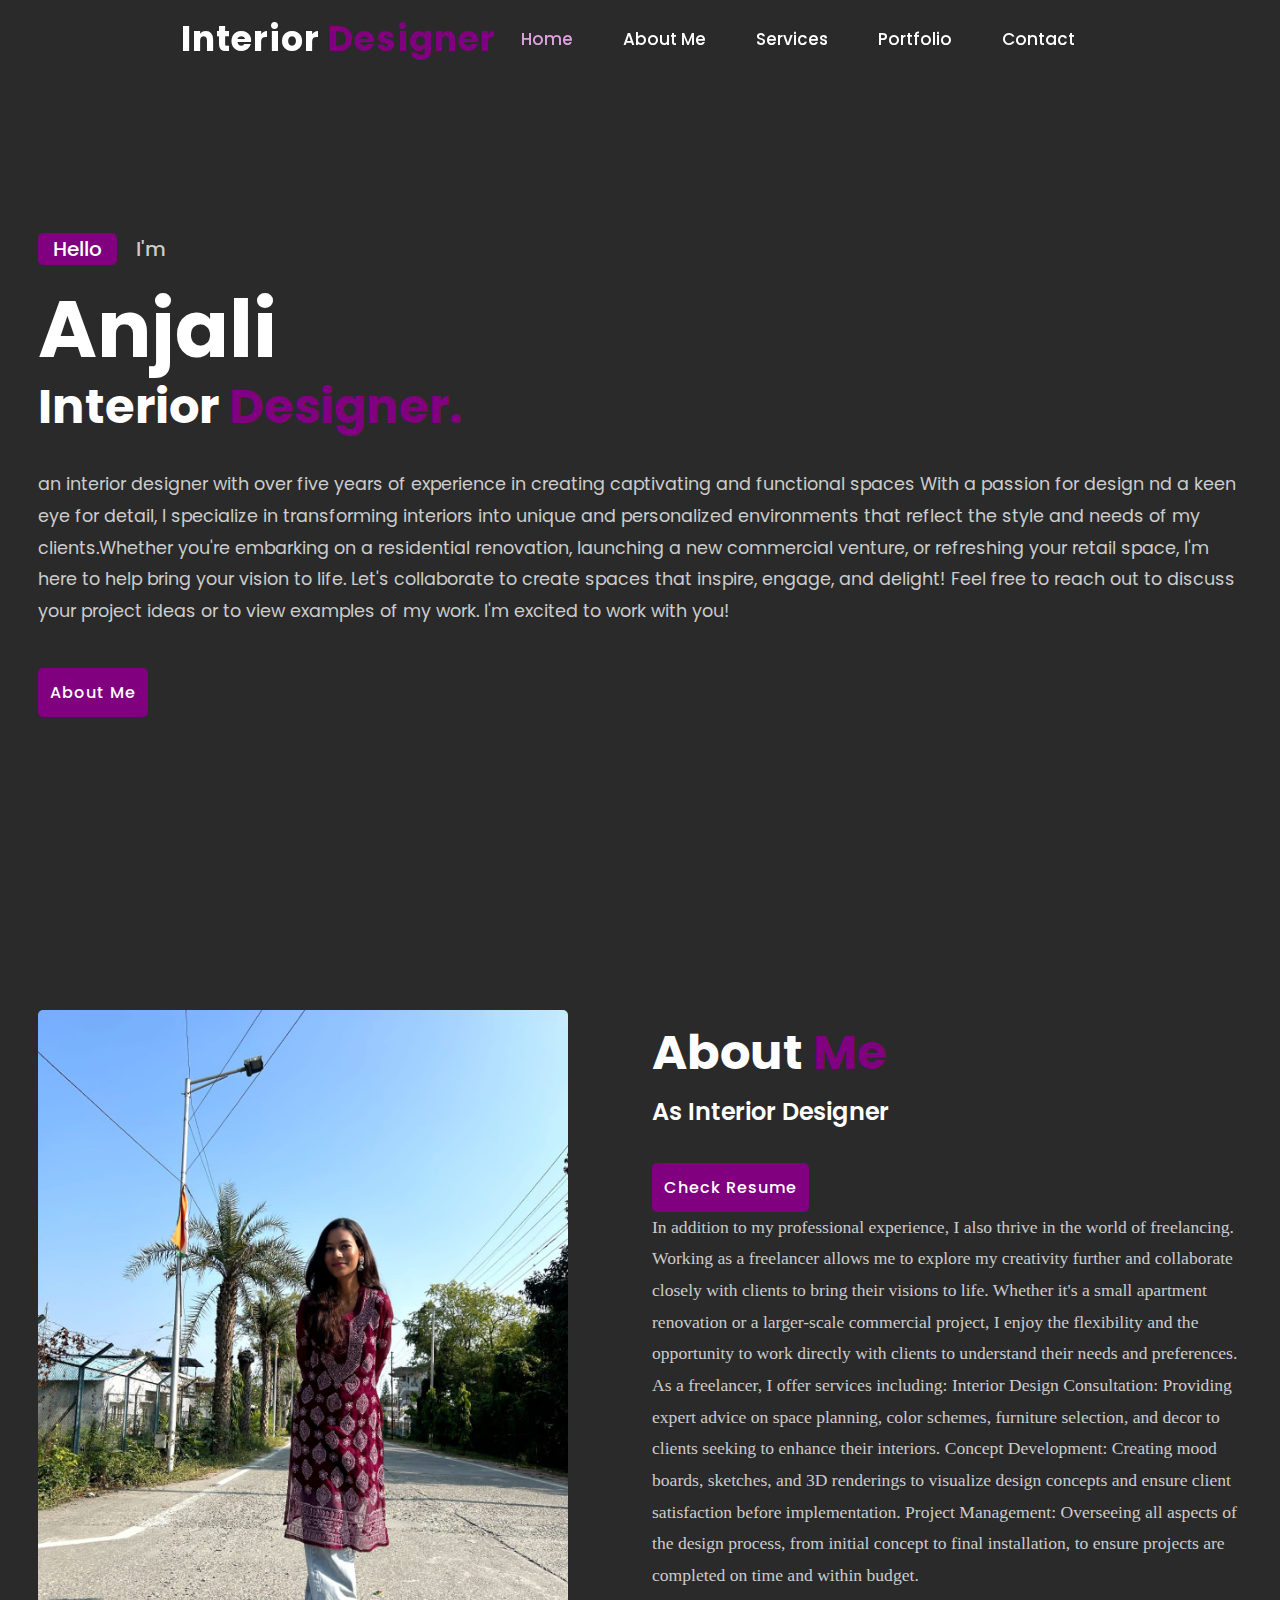
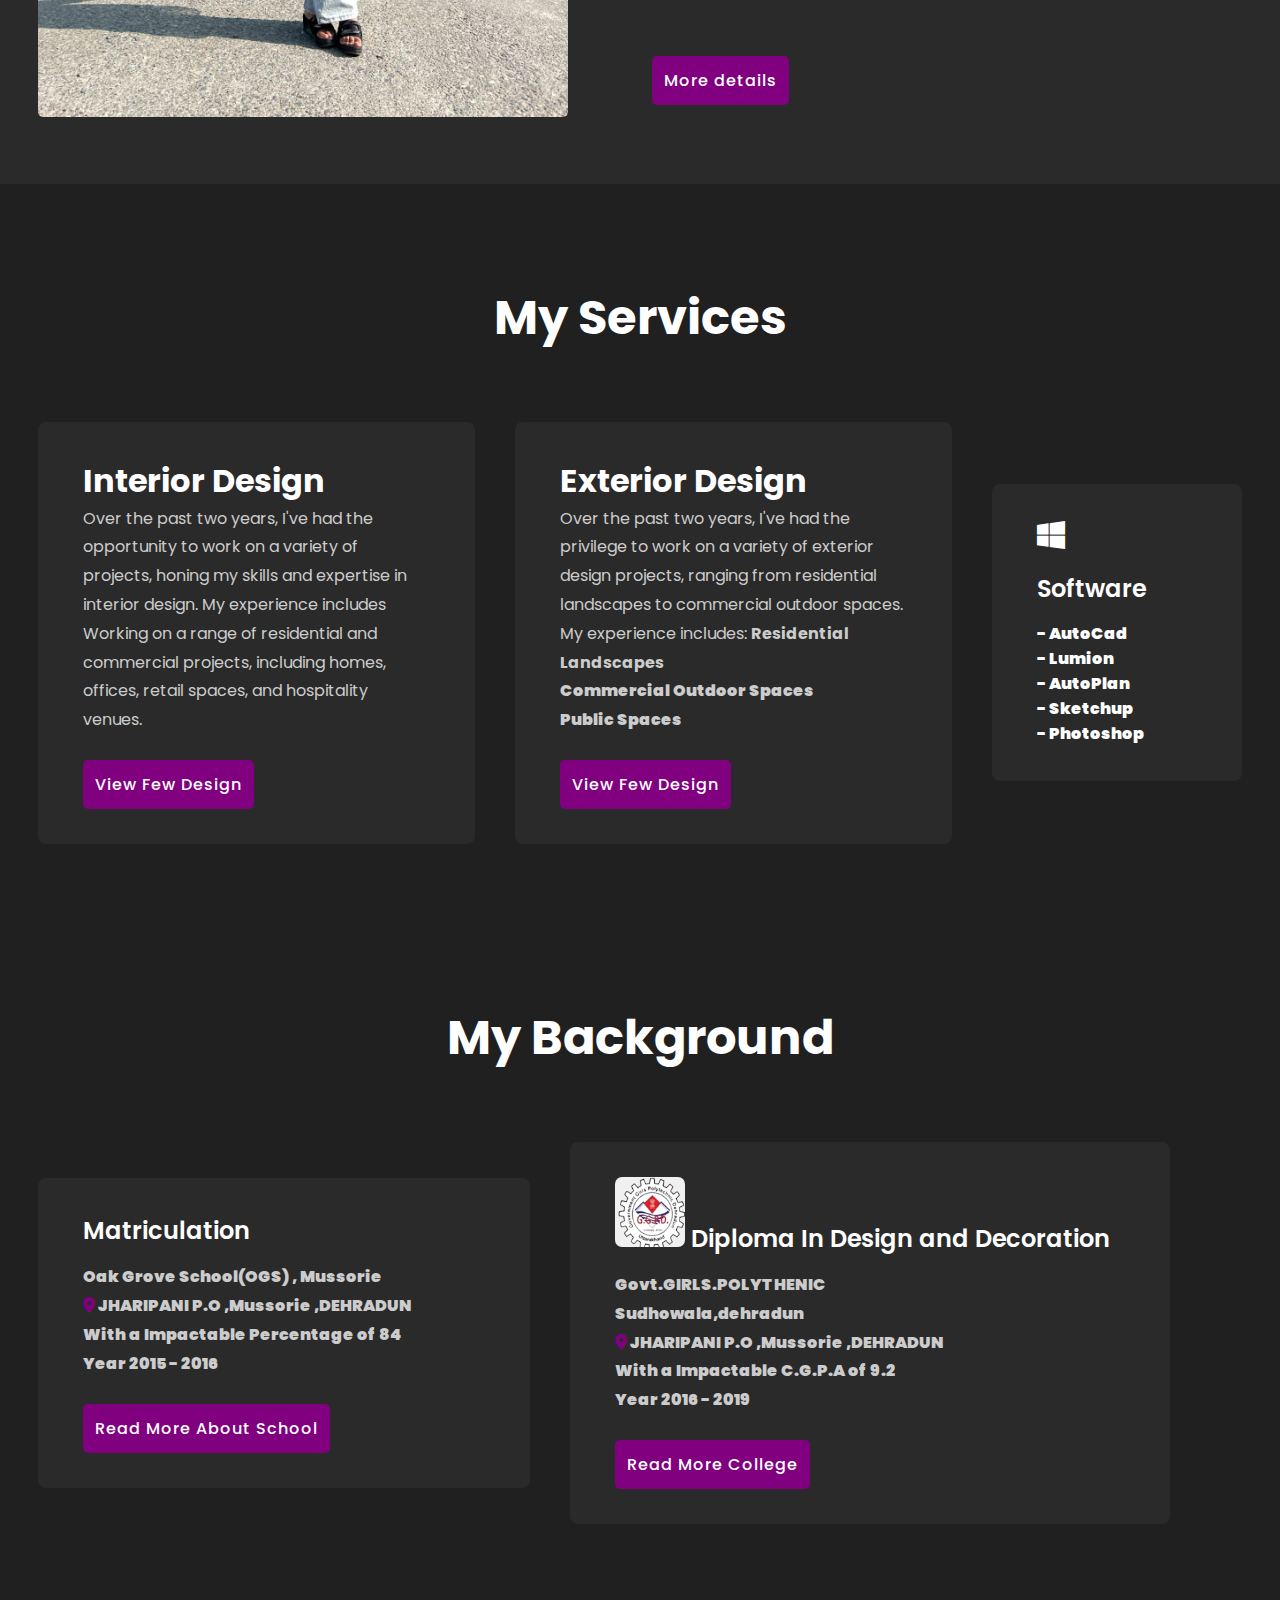
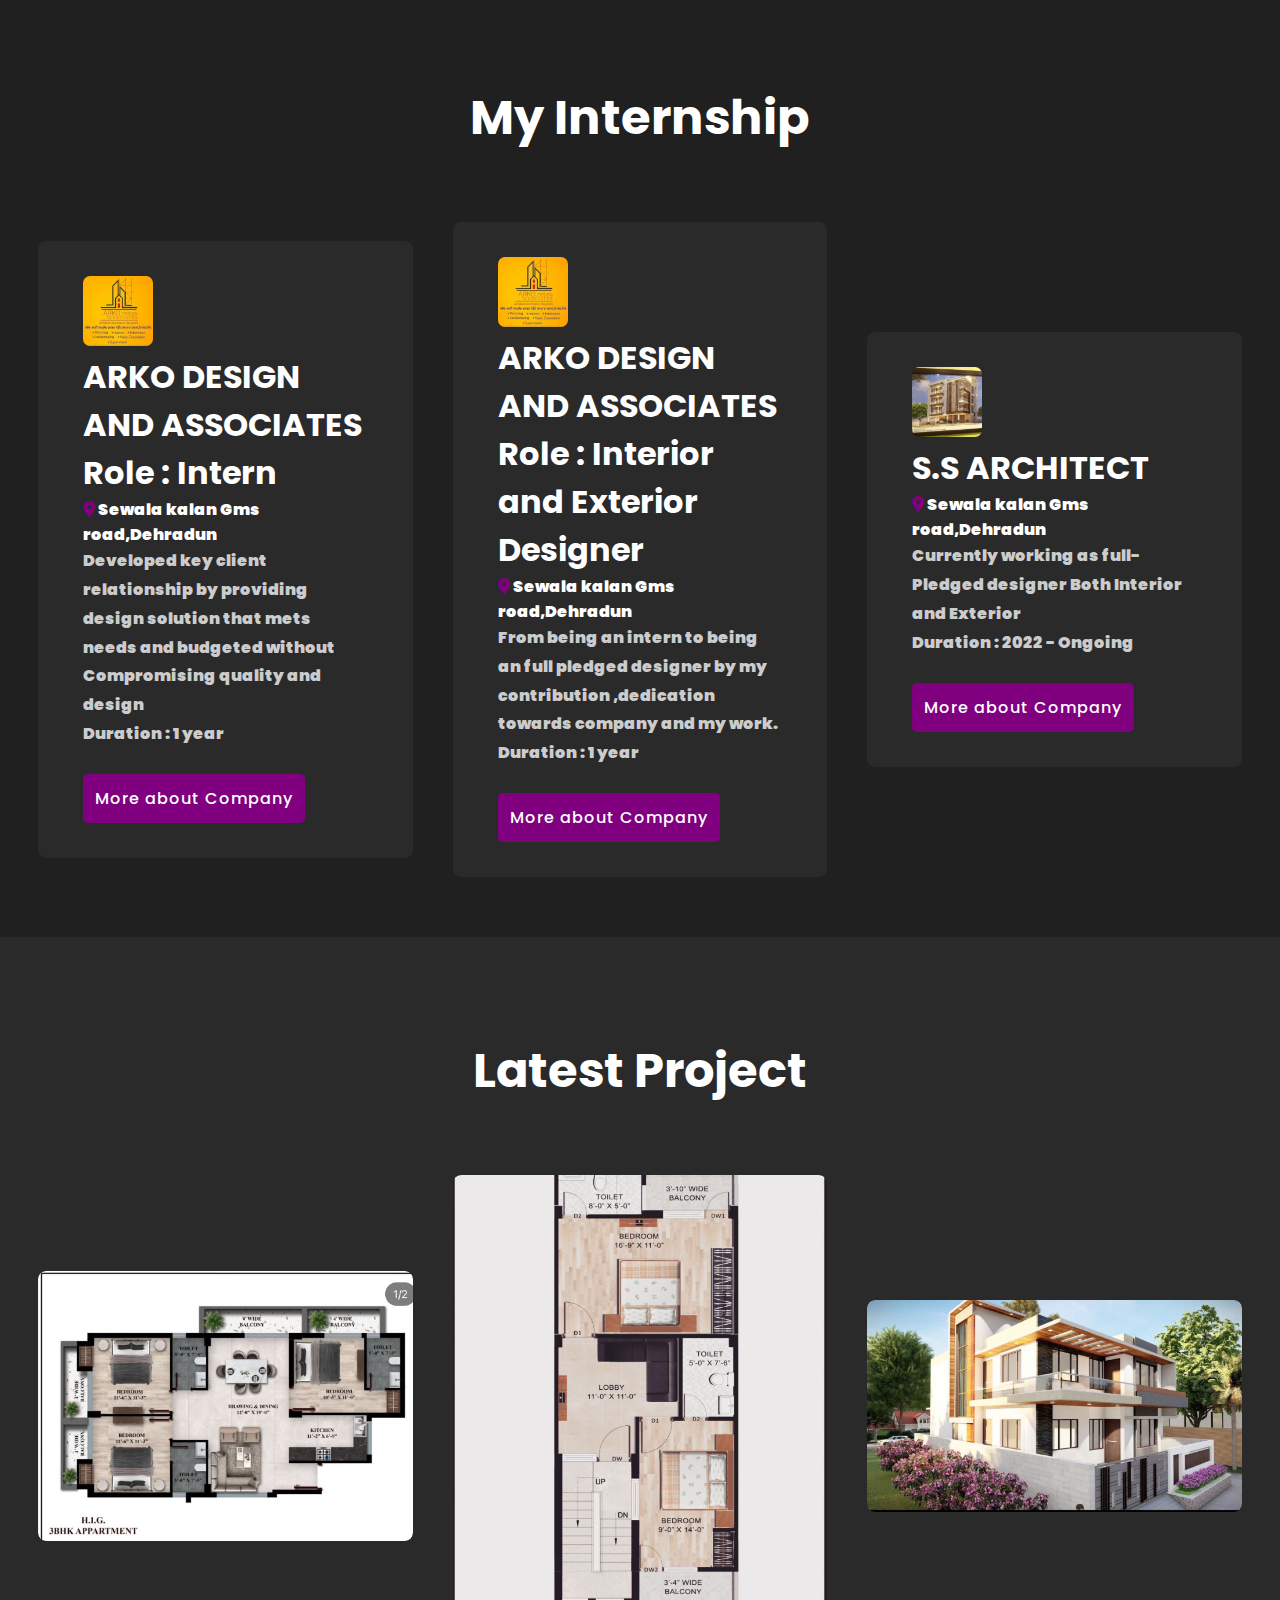
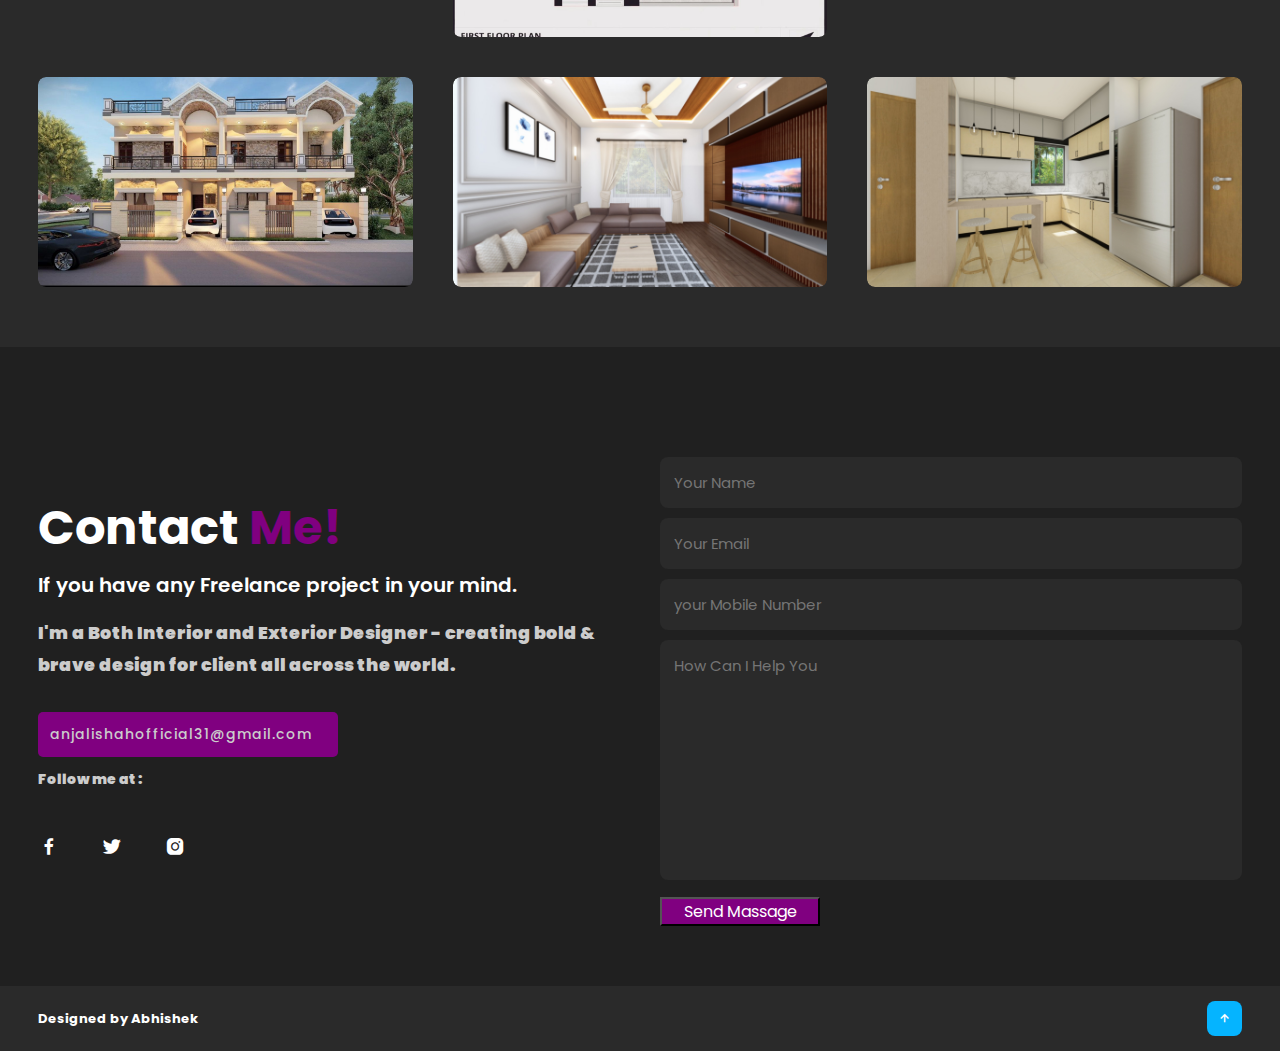
==== index.html @ 1ecd62a6 "first commit" ====
<!DOCTYPE html>
<html>

<head>
	<meta charset="utf-8">
	<meta name="viewport" content="width=device-width, initial-scale=1">
	<title>Anjali Shah</title>
	<!---custom css link---->
	<link rel="stylesheet" type="text/css" href="css/style.css">
    <link rel="stylesheet" href="https://cdnjs.cloudflare.com/ajax/libs/font-awesome/5.15.4/css/all.min.css">
	<link rel="stylesheet"href="https://unpkg.com/boxicons@latest/css/boxicons.min.css">
    <link rel="stylesheet" href="https://cdnjs.cloudflare.com/ajax/libs/font-awesome/6.0.0-beta3/css/all.min.css">
    <style>
        .hover-text {
             
            transition: color 0.5s ease;
        }
    
        .hover-text:hover {
            color: purple; /* Color on hover */
        }
    </style>
</head>
<body>
	<!------Header Section------>
	<header>
		<a href="#" class="logo">Interior <span>Designer</span></a>
		<ul class="navlist">
			<li><a href="#home" class="active">Home</a></li>
			<li><a href="#about">About Me</a></li>
			<li><a href="#services">Services</a></li>
			<li><a href="#portfolio">Portfolio</a></li>
			<li><a href="#contact">Contact</a></li>
		</ul>
		<div class="bx bx-menu" id="menu-icon"></div>
	</header>

	<!---------Home Section--------------->
	<section class="home" id="home">
		<div class="home-text">
			<div class="slide">
				<span class="one" style="background-color: purple;">Hello</span>
				<span class="two">I'm</span>
			</div>
			<h1 class="hover-text">Anjali</h1>
			<h3>Interior <span>Designer.</span></h3>
			<p> an interior designer with over five years of 
                experience in creating captivating and functional spaces With a passion for design 
                nd a keen eye for detail, I specialize in transforming interiors 
                into unique and personalized environments that reflect the style 
                and needs of my clients.Whether you're embarking on a residential renovation, launching a new commercial venture, or refreshing your retail space,
                 I'm here to help bring your vision to life. Let's collaborate to create spaces that inspire, engage, and delight!
                Feel free to reach out to discuss your project ideas or to view examples of my work. I'm excited to work with you!
                
                
                
                
                
                
            
            </p>
			<div class="button">
				<a href="#" class="btn" style="background-color: purple;">About Me</a>
			</div>
		</div>
	</section>

	<!---------about Section --------------->
	<section class="about" id="about">
		<div class="about-img">
			<img src="anjali.jpeg">
		</div>

		<div class="about-text">
			<h2>About <span>Me</span></h2>
			<h4 class="hover-text">As Interior Designer</h4>
            <a href="https://drive.google.com/file/d/1BrlrO5N-vGIS6N5wsgknlwcsY3YCBDrK/view?usp=drivesdk" class="btn"> Check Resume</a>
			<p>In addition to my professional experience, I also thrive in the world of freelancing.
                Working as a freelancer allows me to explore my creativity further and collaborate closely with clients to bring their visions to life. 
                Whether it's a small apartment renovation or a larger-scale commercial project,
                 I enjoy the flexibility and the opportunity to work directly with clients to understand their needs and preferences.
                 As a freelancer, I offer services including:

Interior Design Consultation: Providing expert advice on space planning, color schemes, furniture selection, and decor to clients seeking to enhance their interiors.
Concept Development: Creating mood boards, sketches, and 3D renderings to visualize design concepts and ensure client satisfaction before implementation.
Project Management: Overseeing all aspects of the design process, from initial concept to final installation, to ensure projects are completed on time and within budget.
				</p>
				<a href="#education" class="btn"> More details</a>

		</div>
	</section>

	<!-----------Services Section-------------->
	<section class="services" id="services">
	<div class="main-text">
		<h2 class="hover-text">My Services</h2>
	</div>
	<div class="services-content">
		<div class="box">
			<h1 class="hover-text">Interior Design</h1>
		    <p> Over the past two years, I've had the opportunity to work on a variety of projects, 
                honing my skills and expertise in interior design. 
                My experience includes<br>
                Working on a range of residential and commercial projects, including homes, offices, retail spaces, and hospitality venues.
            </p>
			<a href="https://drive.google.com/drive/folders/1-7hHAekQuWZ58CJaWe3CaZY4v2bUL292" class="btn">View Few Design</a>
		</div>

		<div class="box">
			
			<h1 class="hover-text">Exterior Design</h1>
			<p>Over the past two years, I've had the privilege to work on a variety of exterior design projects,
             ranging from residential landscapes to commercial outdoor spaces. My experience includes:
             <b>Residential Landscapes
             <b><br>Commercial Outdoor Spaces<br><b>
            Public Spaces
                

            </p>
            <a href="https://drive.google.com/drive/folders/1-5GLoX202bMnw355a4i6g7qXQZMv7Iy7" class="btn">View Few Design</a>
		</div>

		<div class="box">
			<div class="s-icons">
				<i class="fab fa-windows"></i>
			</div>
			<h3 class="hover-text"> Software</h3>
			<ul>
                <li> -  AutoCad</li>
                <li> -  Lumion</li>
                <li> -  AutoPlan</li>
                <li> -  Sketchup</li>
                <li> -  Photoshop</li>
            </ul>
			
		</div>
	</div>

</section>

<!-----------My eduction-------------->
<section class="services" id="education" id="services">
	<div class="main-text">
		<h2 class="hover-text">My Background</h2>
	</div>
	<div class="services-content">
		<div class="box">
			<div class="s-icons">
				<i class='study'></i>
			</div>
			<h3 class="hover-text">Matriculation</h3>
			<p>Oak Grove School(OGS) , Mussorie<br>
             <a class="location" href="https://www.google.com/maps/place/30.439167+78.086371/@30.439167,78.086371"><i class="fas fa-map-marker-alt"></i></a> JHARIPANI P.O ,Mussorie ,DEHRADUN </br>
               With a Impactable Percentage of 84 </br>
               Year 2015 - 2016
               

            </p>
			<a href="https://www.uniapply.com/school/oak-grove-school-mussoorie-dehradun/" class="btn">Read More About School</a>
		</div>

		<div class="box" style="width: 600px;">
			
			<h3 class="hover-text"><img style="width: 70px; height: 70px; border-radius: 10%;"  src="location.png"></img>  Diploma In Design and Decoration</h3>
			<p>Govt.GIRLS.POLYTHENIC<br>
                Sudhowala,dehradun <br>
                <a class="location" href="https://www.google.com/maps/dir/location+of+Govt.GIRLS.POLYTECHNIC,Dehradun+in+google+map/@28.5244801,74.3789364,7z/data=!3m1!4b1!4m9!4m8!1m1!4e1!1m5!1m1!1s0x3908d55acaa834ff:0xce4bd78726a833cd!2m2!1d78.0537862!2d30.3345782?entry=ttu"><i class="fas fa-map-marker-alt"></i></a> JHARIPANI P.O ,Mussorie ,DEHRADUN </br>
                  With a Impactable C.G.P.A of 9.2</br>
                  Year 2016 - 2019 </br>


                  </p>
			<a href="https://ggpdehradun.org.in/" class="btn">Read More College</a>
		</div>

		

</section>

<!-----------internship-------------->
<section class="services" id="services">
	<div class="main-text">
		<h2 class="hover-text">My Internship</h2>
	</div>
	<div class="services-content">
		<div class="box">
            <img style="width: 70px; height: 70px; border-radius: 10%;"  src="arko.jpeg"></img>
			<h1 class="hover-text">ARKO DESIGN AND ASSOCIATES  <br>Role : Intern</h1>

            
            <a class="location" href="https://www.justdial.com/Dehradun/Arko-Design-Associates-Near-Maya-Farm-Sewla-Kala-Gms-Road/9999PX135-X135-230425132325-X5C2_BZDET"><i class="fas fa-map-marker-alt"></i></a>   Sewala kalan Gms road,Dehradun</br>
		    <p>Developed key client relationship by providing design solution that mets needs and budgeted without
                Compromising quality and design
                <br><b>Duration : 1 year </b>
            </p>
			<a href="https://www.justdial.com/Dehradun/Arko-Design-Associates-Near-Maya-Farm-Sewla-Kala-Gms-Road/9999PX135-X135-230425132325-X5C2_BZDET" class="btn">More about Company</a>
		</div>
   
        <div class="box">
            <img style="width: 70px; height: 70px; border-radius: 10%;"  src="arko.jpeg"></img>
			<h1 class="hover-text">ARKO DESIGN AND ASSOCIATES  <br> Role : Interior and Exterior Designer</h1>

            
            <a class="location" href="https://www.justdial.com/Dehradun/Arko-Design-Associates-Near-Maya-Farm-Sewla-Kala-Gms-Road/9999PX135-X135-230425132325-X5C2_BZDET"><i class="fas fa-map-marker-alt"></i></a>   Sewala kalan Gms road,Dehradun</br>
		    <p>From being an intern to being an full pledged designer by my contribution ,dedication
                towards company and my work.
                <br><b>Duration : 1 year </b>
            </p>
			<a href="https://www.justdial.com/Dehradun/Arko-Design-Associates-Near-Maya-Farm-Sewla-Kala-Gms-Road/9999PX135-X135-230425132325-X5C2_BZDET" class="btn">More about Company</a>
		</div>



        <div class="box">
            <img style="width: 70px; height: 70px; border-radius: 10%;"  src="ss.webp"></img>
			<h1 class="hover-text">S.S ARCHITECT</h1>

            
            <a class="location" href="https://maps.app.goo.gl/rcYkRih7jJGvKJH26"><i class="fas fa-map-marker-alt"></i></a>   Sewala kalan Gms road,Dehradun</br>
		    <p>Currently working as full-Pledged designer Both <b>Interior and Exterior</b>
                <br><b>Duration :  2022 - Ongoing </b>
            </p>
			<a href="https://www.justdial.com/jdmart/Dehradun/S-S-Architects-Hotel-Kamla-Palace-Chowk-Dehradun-City/9999PX135-X135-121218100032-F2L9_BZDET/catalogue" class="btn">More about Company</a>
		</div>
		

		


	</div>

</section>

<!-----------Portfolio Section--------------->
<section class="portfolio" id="portfolio">
	<div class="main-text">
		<h2 class="hover-text">Latest Project</h2>
	</div>
	<div class="portfolio-content">
		<div class="row">
			<img src="e1.jpeg" >
			<div class="layer">
				<h5>Visual Design</h5>
				<p>Check out 10 best Design's updates for the Interior and Exterior.</p>
				<a href="#"> <i class='bx bx-link-external'></i></a>
			</div>
		</div>

		<div class="row">
			<img src="e2.jpeg" >
			<div class="layer">
				<h5>Visual Design</h5>
				<p>Check out 10 best Design's updates for the Interior and Exterior.</p>
				<a href="#"> <i class='bx bx-link-external'></i></a>
			</div>
		</div>

		<div class="row">
			<img src="e3.jpeg" >
			<div class="layer">
				<h5>Visual Design</h5>
				<p>Check out 10 best Design's updates for the Interior and Exterior.</p>
				<a href="#"> <i class='bx bx-link-external'></i></a>
			</div>
		</div>

		<div class="row">
			<img src="e4.jpeg" >
			<div class="layer">
				<h5>Visual Design</h5>
				<p>Check out 10 best Design's updates for the Interior and Exterior.</p>
				<a href="#"> <i class='bx bx-link-external'></i></a>
			</div>
		</div>

		<div class="row">
			<img src="i3.jpeg" >
			<div class="layer">
				<h5>Visual Design</h5>
				<p>Check out 10 best Design's updates for the Interior and Exterior.</p>
				<a href="#"> <i class='bx bx-link-external'></i></a>
			</div>
		</div>

		<div class="row">
			<img src="i4.jpeg" >
			<div class="layer">
				<h5>Visual Design</h5>
				<p>Check out 10 best Design's updates for the Interior and Exterior.</p>
				<a href="#"> <i class='bx bx-link-external'></i></a>
			</div>
		</div>
	</div>

</section>

<!------------------Contact section------------>
<section class="contact" id="contact">
	<div class="contact-text">
		<h2>Contact <span>Me!</span></h2>
		<h4>If you have any Freelance project in your mind.</h4>
		<p>I'm a Both Interior and Exterior Designer - creating bold & brave design for client all across the world.</p>
		<div class="list">
			
			<li><a  class="btn" style="width: 300px;" href="mailto:anjalishahofficial31@gmail.com">anjalishahofficial31@gmail.com</a></li>
			<li><a href="">Follow me at  :  </a></li>
		</div>

		<div class="contact-icons">
			<a href="https://m.facebook.com/people/Anjali-Shah/100040666023702/"><i class='bx bxl-facebook'></i></a>
			<a href="#"><i class='bx bxl-twitter' ></i></a>
            <a href="https://www.instagram.com/the_interior31/"><i class='bx bxl-instagram-alt' ></i></a>
			
		</div>

	</div>
	<div class="contact-form">
		<form action="https://formsubmit.co/anjalishahofficial31@gmail.com" method="POST">
			<input type="text"  name="Name" placeholder="Your Name " required>
			<input type="email"  name="Email" placeholder="Your Email " required>
			<input type="number" name="Number" placeholder="your Mobile Number" required>
			<textarea  name="Massage" id="" cols="35" rows="10" placeholder="How Can I Help You " required></textarea>
			<button class="submit" type="submit">Send Massage</button>
		</form>

	</div>
</section>

<!---------End Section---------->
<section class="end">
	<div class="last-text">
		<a  style="color: white;"  href="https://personal-portfolio-7mgi.onrender.com"><h1 style="font-size: small;" class="hover-text">Designed by Abhishek</h1></a>
	</div>
	<div class="top">
		<a href="#home"><i class='bx bx-up-arrow-alt' ></i></a>
	</div>
</section>

</body>

</html>
---- css/style.css ----
@import url('https://fonts.googleapis.com/css2?family=Montserrat:wght@300;500;600;800;900&family=Poppins:wght@300;400;500;600&display=swap');

* {
    padding: 0;
    margin: 0;
    box-sizing: border-box;
    text-decoration: none;
    list-style: none;
    scroll-behavior: smooth;
    font-family: 'Poppins', sans-serif;
}

:root {
    --bg-color: #2a2a2a;
    --second-bg-color: #202020;
    --text-color: #fff;
    --second-color: #ccc;
    --main-color: #05b4ff;
    --big-font: 5rem;
    --h2-font: 3rem;
    --p-font: 1.1rem;
}

body {
    background: var(--bg-color);
    color: var(--text-color);
}

header {
    position: fixed;
    width: 100%;
    top: 0;
    right: 0;
    z-index: 1000;
    display: flex;
    align-items: center;
    justify-content: center;
    background: transparent;
    padding: 22px 15%;
    border-bottom: 1px solid transparent;
    transition: all .45s ease;
}

.logo {
    color: white;
    font-size: 35px;
    font-weight: 700;
    letter-spacing: 1px;
}

span {
    color: purple;
}

.navlist {
    display: flex;
}


ul {
    list-style-type: circle;
}

.navlist a {
    color:white;
    font-size: 17px;
    font-weight: 500;
    margin: 0 25px;
    transition: all .45s ease;
}

.navlist a:hover {
    color: plum;
}
.location{
    color: purple;
    transition: all .5s ease;
}
.location a:hover {
    
    color: purple;
}
.location a:active {
    
    color: purple;
}

.navlist a.active {
    color: plum;
}

#menu-icon {
    font-size: 35px;
    color: var(--text-color);
    z-index: 1000;
    cursor: pointer;
    margin-left: 25px;
    display: none;
}

section {
    padding: 160px 15% 120px;
}

.home {
    position: relative;
    height: 100vh;
    width: 100%;
    background-image: url(/img/background.jpg);
    background-size: cover;
    background-position: center;
    display: flex;
    align-items: center;
    justify-content: flex-start;
}

.slide {
    margin-bottom: 20px;
}

.one {
    display: inline-block;
    margin-right: 15px;
    padding: 0 15px;
    line-height: 32px;
    font-size: 20px;
    font-weight: 500;
    border-radius: 5px;
    background: var(--main-color);
    color: var(--text-color);
}

.two {
    display: inline-block;
    color: var(--second-color);
    font-size: 20px;
    font-weight: 500;
}

.home-text h1 {
    font-size: var(--big-font);
    font-weight: 700;
    color: var(--text-color);
    line-height: 1.1;
    margin: 0 0 8px;

}

.home-text h3 {
    color: var(--text-color);
    margin: 0 0 35px;
    font-size: 3rem;
    font-weight: 700;
    line-height: 1.1;
}

.home-text p {
    color: var(--second-color);
    font-size: var(--p-font);
    line-height: 1.8;
    margin-bottom: 40px;
}

.button {
    display: inline-block;
    align-items: center;
    justify-content: center;
}


.btn {
    
    display: inline-block;
    padding: 12px;
    background: purple;
    border-radius: 5px;
    color: var(--text-color);
    font-size: 1rem;
    letter-spacing: 1px;
    font-weight: 500;
    transition: all .45s ease;
}

.btn:hover {
    transform: scale(0.9);
}

.about {
    display: grid;
    grid-template-columns: repeat(2, 1fr);
    align-items: center;
    gap: 1.5rem;
}

.about-img img {
    max-width: 530px;
    height: auto;
    width: 100%;
    border-radius: 5px;

}

.about-text h2 {
    font-size: var(--h2-font);
    line-height: 1;
}

.about-text h4 {
    font-size: 24px;
    font-weight: 600;
    color: var(--text-color);
    line-height: 1.7;
    margin: 15px 0 30px;
}

.about-text p {
    color: var(--second-color);
    font-size: var(--p-font);
    font-family: 'Times New Roman', Times, serif;
    line-height: 1.8;
    margin-bottom: 4rem;
}

.services {
    background: var(--second-bg-color);

}

.main-text {
    text-align: center;
}

.main-text p {
    color: var(--second-color);
    font-size: 15px;
    margin-bottom: 15px;
}

.main-text h2 {
    font-size: var(--h2-font);
    line-height: 1;
}

.services-content {
    display: grid;
    grid-template-columns: repeat(auto-fit, minmax(250px, auto));
    align-items: center;
    gap: 2.5rem;
    margin-top: 5rem;
}

.box {
    background: var(--bg-color);
    padding: 35px 45px;
    border-radius: 8px;
    transition: all .45s ease;
}

.s-icons i {
    font-size: 32px;
    margin-bottom: 20px;

}

.box h3 {
    font-size: 24px;
    font-weight: 600;
    color: var(--text-color);
    margin-bottom: 15px;
}

.box p {
    color: var(--second-color);
    font-size: 1rem;
    line-height: 1.8;
    margin-bottom: 25px;
}

.box:hover {
    transform: translateY(-8px);
    cursor: pointer;
}

.portfolio-content {
    display: grid;
    grid-template-columns: repeat(auto-fit, minmax(350px, auto));
    align-items: center;
    gap: 2.5rem;
    margin-top: 5rem;
}

.row {
    position: relative;
    overflow: hidden;
    border-radius: 8px;
    cursor: pointer;
}

.row img {
    width: 100%;
    border-radius: 8px;
    display: block;
    transition: transform 0.5s;
}

.layer {
    width: 100%;
    height: 0;
    background: linear-gradient(rgba(0, 0, 0, 0.1), #00a6ff);
    position: absolute;
    border-radius: 8px;
    left: 0;
    bottom: 0;
    overflow: hidden;
    display: flex;
    flex-direction: column;
    align-items: center;
    padding: 0 40px;
    transition: height 0.5s;
}

.layer h5 {
    font: 20px;
    font-weight: 600;
    margin-bottom: 15px;
}

.layer p {
    color: var(--second-color);
    font-size: 1rem;
    line-height: 1.8;

}

.layer i {
    color: var(--main-color);
    margin-top: 20px;
    font-size: 20px;
    background: var(--text-color);
    width: 60px;
    height: 60px;
    display: flex;
    align-items: center;
    justify-content: center;
    border-radius: 50%;

}

.row:hover img {
    transform: scale(1.1);

}

.row:hover .layer {
    height: 100%;
}

.contact {
    background: var(--second-bg-color);
    display: grid;
    grid-template-columns: repeat(2, 1fr);
    align-items: center;
    gap: 2.5rem;
}

.contact-text h4 {
    color: var(--text-color);
    margin: 18px 0;
    font-size: 20px;
    font-weight: 600;
}

.contact-text h2 {
    font-size: var(--h2-font);
    line-height: 1;
}

.contact-text p {
    color: var(--second-color);
    font-size: var(--p-font);
    line-height: 1.8;
    margin-bottom: 30px;
}

.list {
    margin-bottom: 2.8rem;

}

.list li {
    margin-bottom: 12px;

}

.list li a {
    display: block;
    color: var(--second-color);
    font-size: 14px;
    transition: all .45s ease;
}

.list li a:hover {
    color: var(--text-color);
    transform: translateY(5px);

}

.contact-icons i {
    height: 45px;
    width: 45px;
    color: white;
    font-size: 22px;
    display: inline-block;
    align-items: center;
    justify-content: center;
    border-radius: 8px;
    margin-right: 15px;
    transition: all .45s ease;
}

.contact-icons i:hover {

    color: purple;
}

.contact-form form {
    position: relative;
}

.contact-form form input,
form textarea {
    width: 100%;
    padding: 14px;
    background: var(--bg-color);
    color: var(--text-color);
    border: none;
    outline: none;
    font-size: 15px;
    border-radius: 8px;
    margin-bottom: 10px;
}

.contact-form textarea {
    resize: none;
    height: 240px;
}

.contact-form .submit {
    display: inline-block;
    font-size: 16px;
    background: purple;
    color: white;
    width: 160px;
    transition: all .45s ease;
}

.contact-form .submit:hover {
    transform: scale(1.1);
    cursor: pointer;
}

.end {
    padding: 20px 15%;
    display: flex;
    flex-wrap: wrap;
    align-items: center;
    justify-content: space-between;
    gap: 2rem;
    background: var(--bg-color);
}

.last-text p {
    color: var(--second-color);
    font-size: 14px;

}

.top i {
    padding: 10px;
    border-radius: 8px;
    font-size: 15px;
    color: var(--text-color);
    background: var(--main-color);
}

@media (max-width: 1480px) {
    header {
        padding: 12px 2.5%;
        transition: .1s;
    }

    section {
        padding: 110px 3% 60px;
    }

    .end {
        padding: 15px 3%;
    }
}
@media (max-width: 1100px){
    :root{
        --big-font:4rem;
        --h2-font:2.5rem;
        --p-font:1rem;
        transition: .1s;
    }
    .home-text h3{
        font-size: 2.5rem;
    }
    .home{
        height: 87vh;
    }
}
@media (max-width:920){
    .about{
        grid-template-columns: 1fr;

    }
    .about-img img{
        width: 100%;
        height: auto;
        max-width: 100%;
    }
    .contact{
        grid-template-columns: 1fr;
    }
}
@media (max-width: 480px){
    #menu-icon{
        display: block;
    }
    .navlist{
        position: absolute;
        top: -1000px;
        right: 0;
        left: 0;
        display: flex;
        flex-direction: column;
        background: var(--bg-color);
        text-align: left;
        transition: all .45s ease;

    }
    .navlist a{
        display: block;
        margin: 17px;
        font-size: 20px;
        transition: all .45s ease;
        color: var(--text-color);

    }
    .navlist a:hover{
        color: var(--main-color);
    }
    navlist a.active{
        color: var(--text-color);
    }
    .navlist.open{
        top: 100%;
    }
}
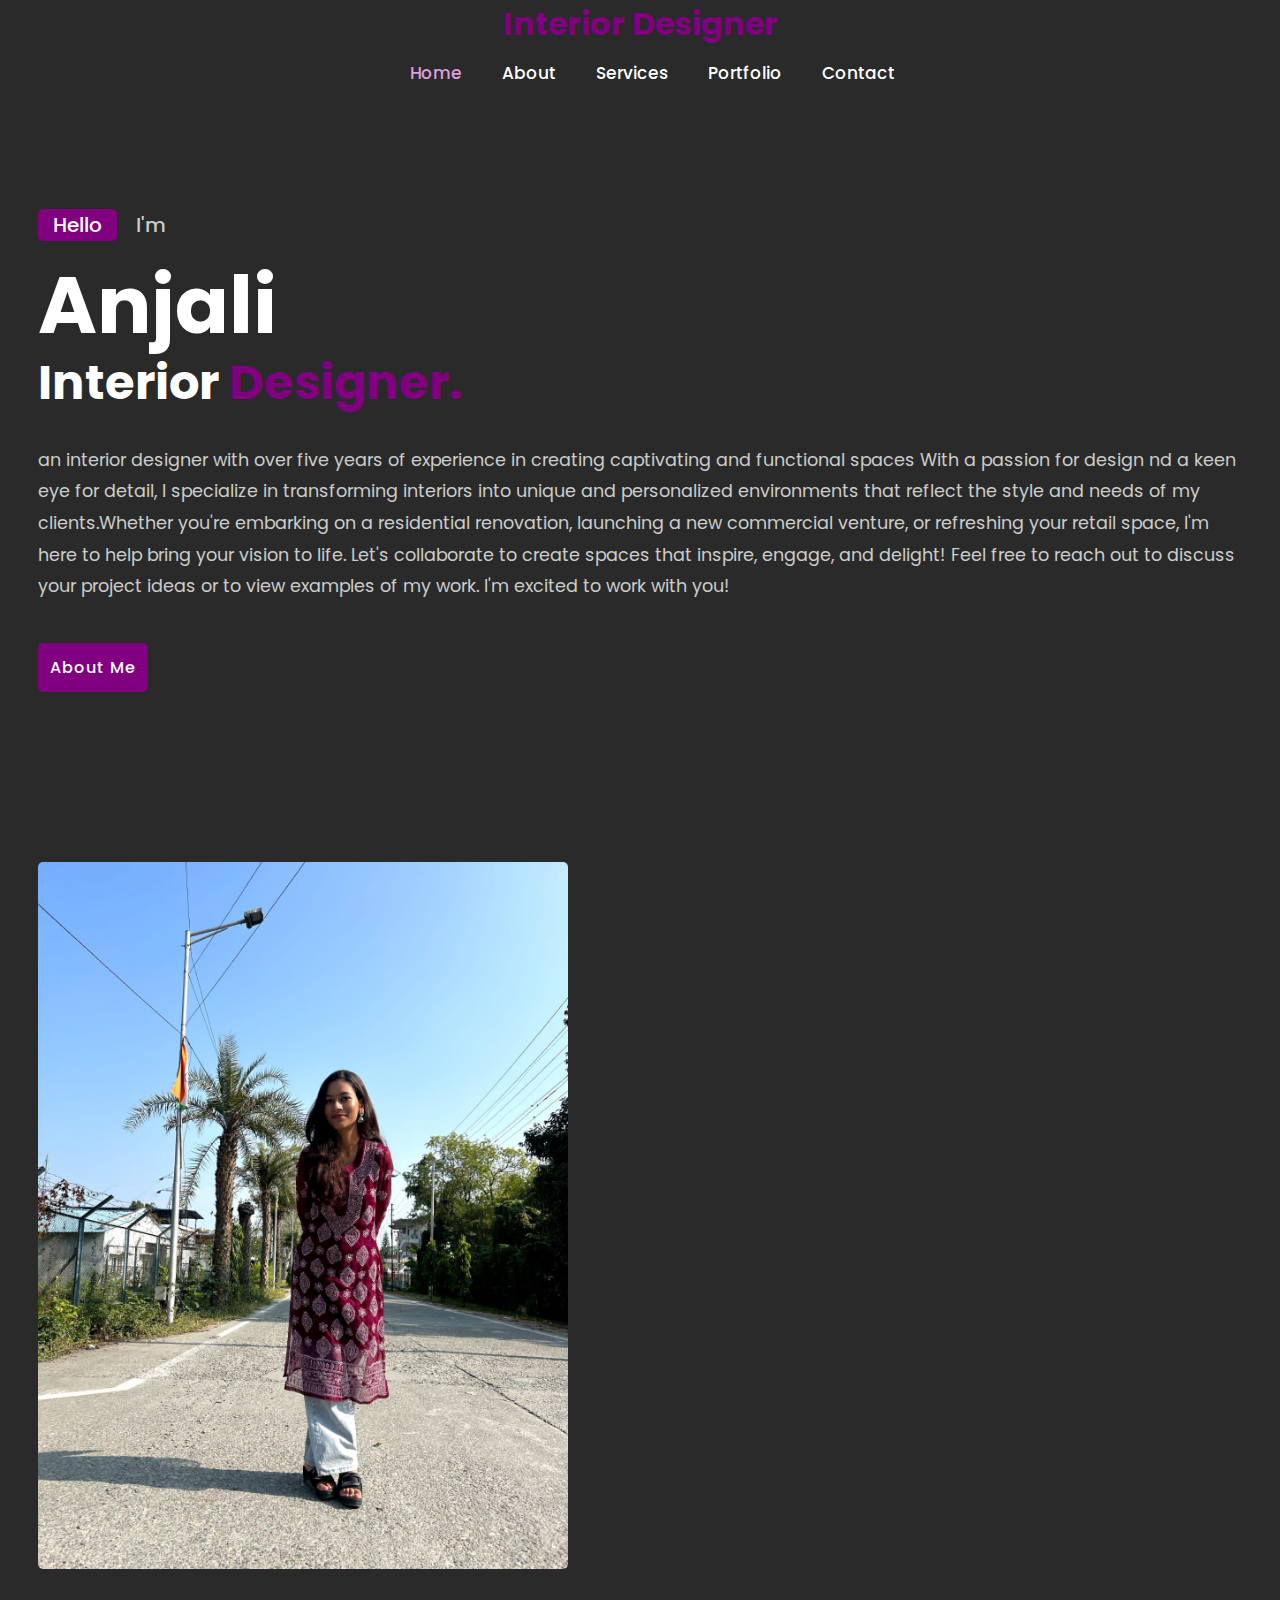
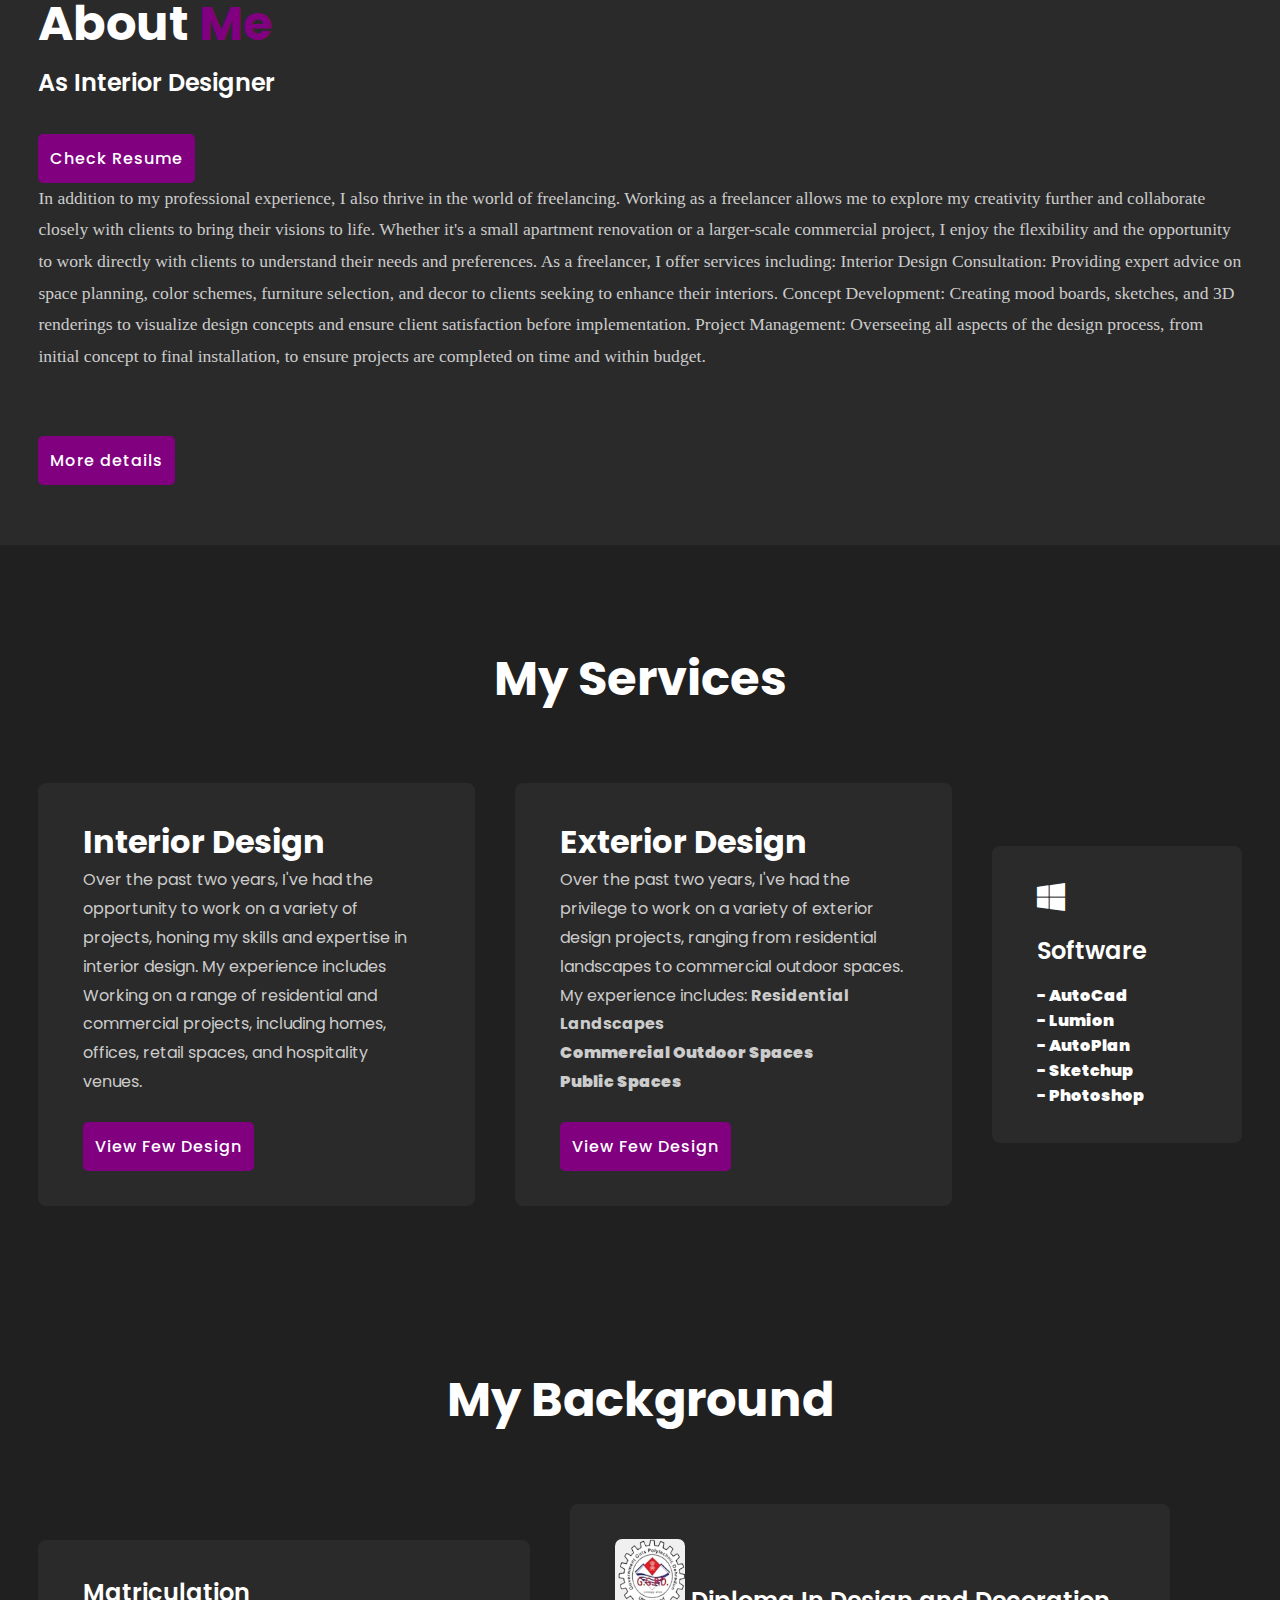
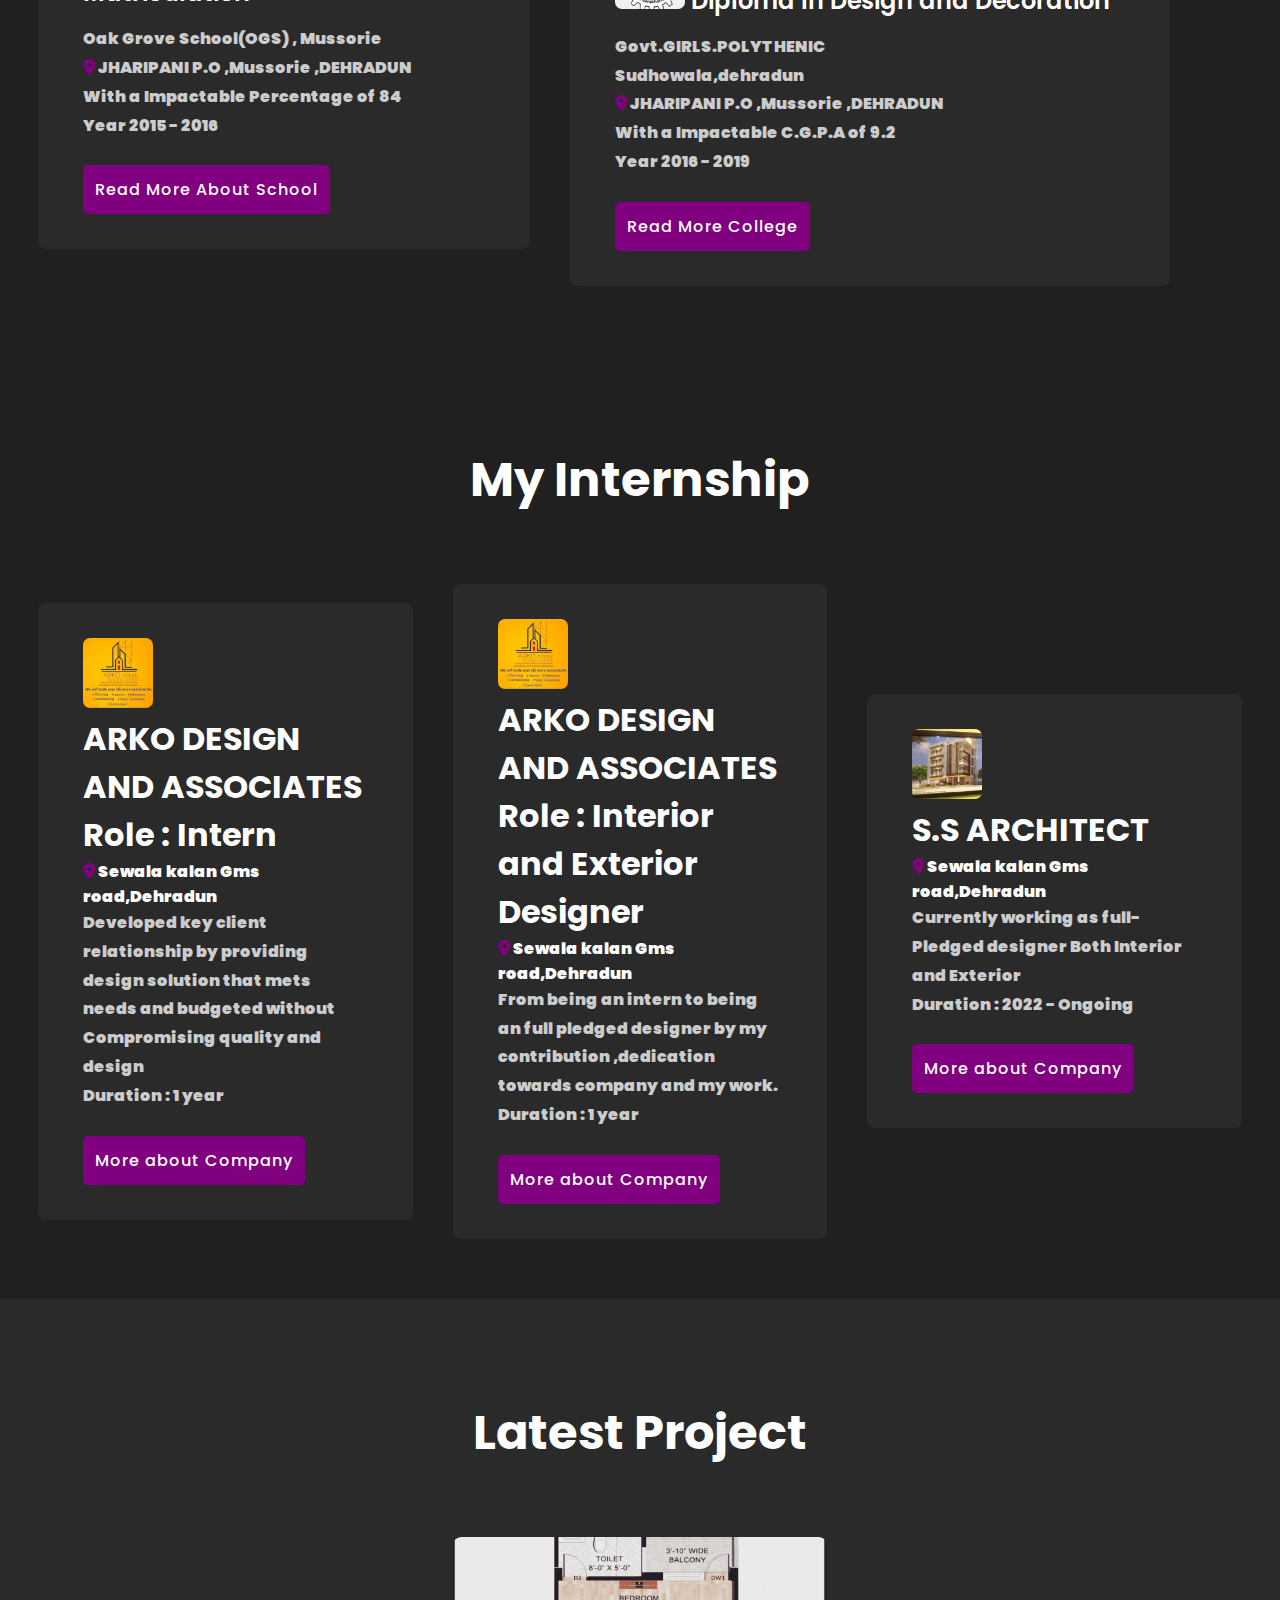
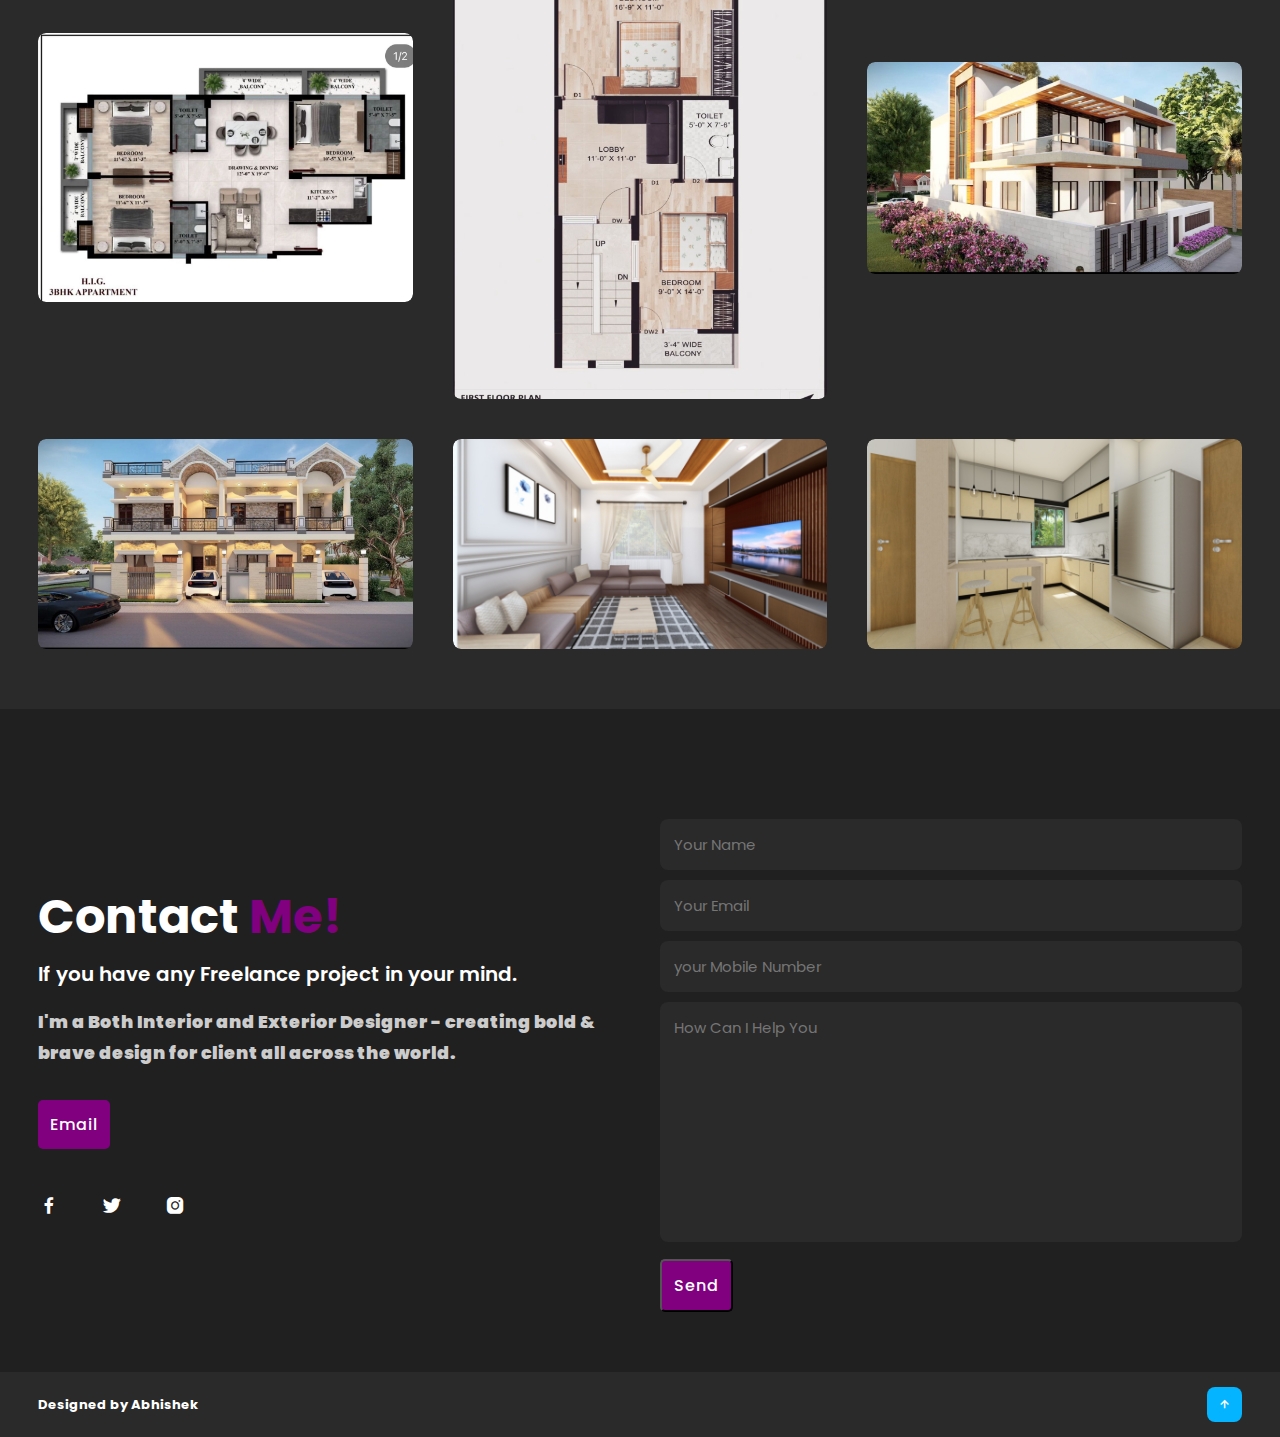
==== commit ae1ea2c1: "new change" ====
--- a/index.html
+++ b/index.html
@@ -22,15 +22,18 @@
     </style>
 </head>
 <body>
+	<h1 class="hover-text" style="text-align: center; ">Interior Designer</h1>
 	<!------Header Section------>
 	<header>
-		<a href="#" class="logo">Interior <span>Designer</span></a>
+		
 		<ul class="navlist">
+			
 			<li><a href="#home" class="active">Home</a></li>
-			<li><a href="#about">About Me</a></li>
+			<li><a href="#about">About</a></li>
 			<li><a href="#services">Services</a></li>
 			<li><a href="#portfolio">Portfolio</a></li>
 			<li><a href="#contact">Contact</a></li>
+			
 		</ul>
 		<div class="bx bx-menu" id="menu-icon"></div>
 	</header>
@@ -50,15 +53,7 @@
                 into unique and personalized environments that reflect the style 
                 and needs of my clients.Whether you're embarking on a residential renovation, launching a new commercial venture, or refreshing your retail space,
                  I'm here to help bring your vision to life. Let's collaborate to create spaces that inspire, engage, and delight!
-                Feel free to reach out to discuss your project ideas or to view examples of my work. I'm excited to work with you!
-                
-                
-                
-                
-                
-                
-            
-            </p>
+                Feel free to reach out to discuss your project ideas or to view examples of my work. I'm excited to work with you! </p>
 			<div class="button">
 				<a href="#" class="btn" style="background-color: purple;">About Me</a>
 			</div>
@@ -301,16 +296,16 @@
 		<h4>If you have any Freelance project in your mind.</h4>
 		<p>I'm a Both Interior and Exterior Designer - creating bold & brave design for client all across the world.</p>
 		<div class="list">
-			
-			<li><a  class="btn" style="width: 300px;" href="mailto:anjalishahofficial31@gmail.com">anjalishahofficial31@gmail.com</a></li>
-			<li><a href="">Follow me at  :  </a></li>
+			<a class="btn" href="mailto:anjalishahofficial31@gmail.com">Email</a>
+			
+			
+			
 		</div>
 
 		<div class="contact-icons">
 			<a href="https://m.facebook.com/people/Anjali-Shah/100040666023702/"><i class='bx bxl-facebook'></i></a>
 			<a href="#"><i class='bx bxl-twitter' ></i></a>
             <a href="https://www.instagram.com/the_interior31/"><i class='bx bxl-instagram-alt' ></i></a>
-			
 		</div>
 
 	</div>
@@ -320,11 +315,13 @@
 			<input type="email"  name="Email" placeholder="Your Email " required>
 			<input type="number" name="Number" placeholder="your Mobile Number" required>
 			<textarea  name="Massage" id="" cols="35" rows="10" placeholder="How Can I Help You " required></textarea>
-			<button class="submit" type="submit">Send Massage</button>
+			<button  class="btn" type="submit">Send</button>
 		</form>
-
-	</div>
-</section>
+			
+       
+	</div>
+</section>
+
 
 <!---------End Section---------->
 <section class="end">
--- a/css/style.css
+++ b/css/style.css
@@ -27,25 +27,28 @@
 }
 
 header {
-    position: fixed;
-    width: 100%;
+    position: relative;
+    width: 102%;
     top: 0;
     right: 0;
-    z-index: 1000;
+    z-index: 100;
     display: flex;
     align-items: center;
     justify-content: center;
     background: transparent;
-    padding: 22px 15%;
+    padding: 2px 1%;
+    padding-bottom: 0px;
+    margin-bottom: 0px;
     border-bottom: 1px solid transparent;
     transition: all .45s ease;
 }
 
 .logo {
+    position: relative;
     color: white;
     font-size: 35px;
     font-weight: 700;
-    letter-spacing: 1px;
+    letter-spacing: 0px;
 }
 
 span {
@@ -62,10 +65,12 @@
 }
 
 .navlist a {
+    
     color:white;
     font-size: 17px;
     font-weight: 500;
-    margin: 0 25px;
+    margin: 0 20px;
+    padding-bottom: 0px;
     transition: all .45s ease;
 }
 
@@ -92,19 +97,19 @@
 #menu-icon {
     font-size: 35px;
     color: var(--text-color);
-    z-index: 1000;
+   
     cursor: pointer;
     margin-left: 25px;
     display: none;
 }
 
 section {
-    padding: 160px 15% 120px;
+    padding: 1px 1% 1px;
 }
 
 .home {
     position: relative;
-    height: 100vh;
+    height: -100px;
     width: 100%;
     background-image: url(/img/background.jpg);
     background-size: cover;
@@ -187,7 +192,7 @@
 
 .about {
     display: grid;
-    grid-template-columns: repeat(2, 1fr);
+    grid-template-columns: repeat(1, 2fr);
     align-items: center;
     gap: 1.5rem;
 }
@@ -530,7 +535,7 @@
         display: block;
     }
     .navlist{
-        position: absolute;
+        position: relative;
         top: -1000px;
         right: 0;
         left: 0;
@@ -541,9 +546,12 @@
         transition: all .45s ease;
 
     }
+    .logo{
+        position: relative;
+    }
     .navlist a{
         display: block;
-        margin: 17px;
+        margin: 10px;
         font-size: 20px;
         transition: all .45s ease;
         color: var(--text-color);
@@ -558,4 +566,4 @@
     .navlist.open{
         top: 100%;
     }
-}+}
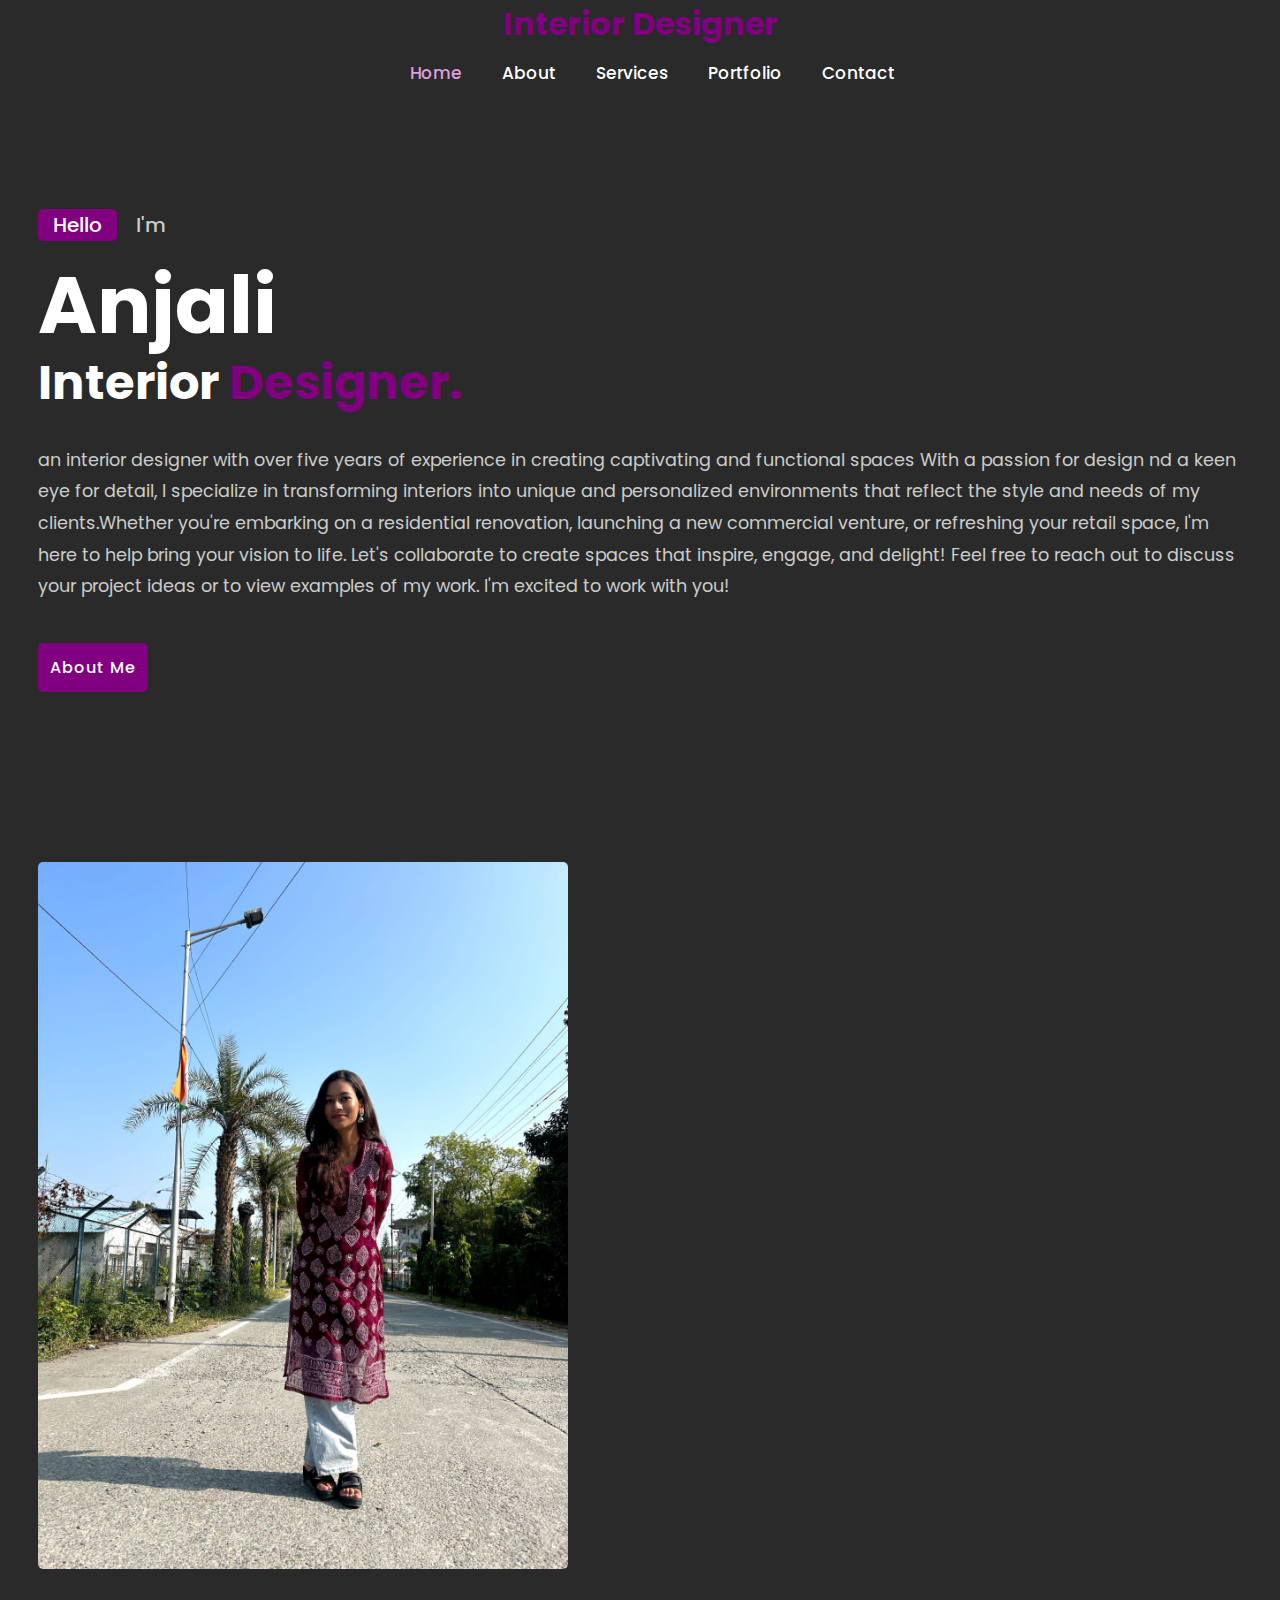
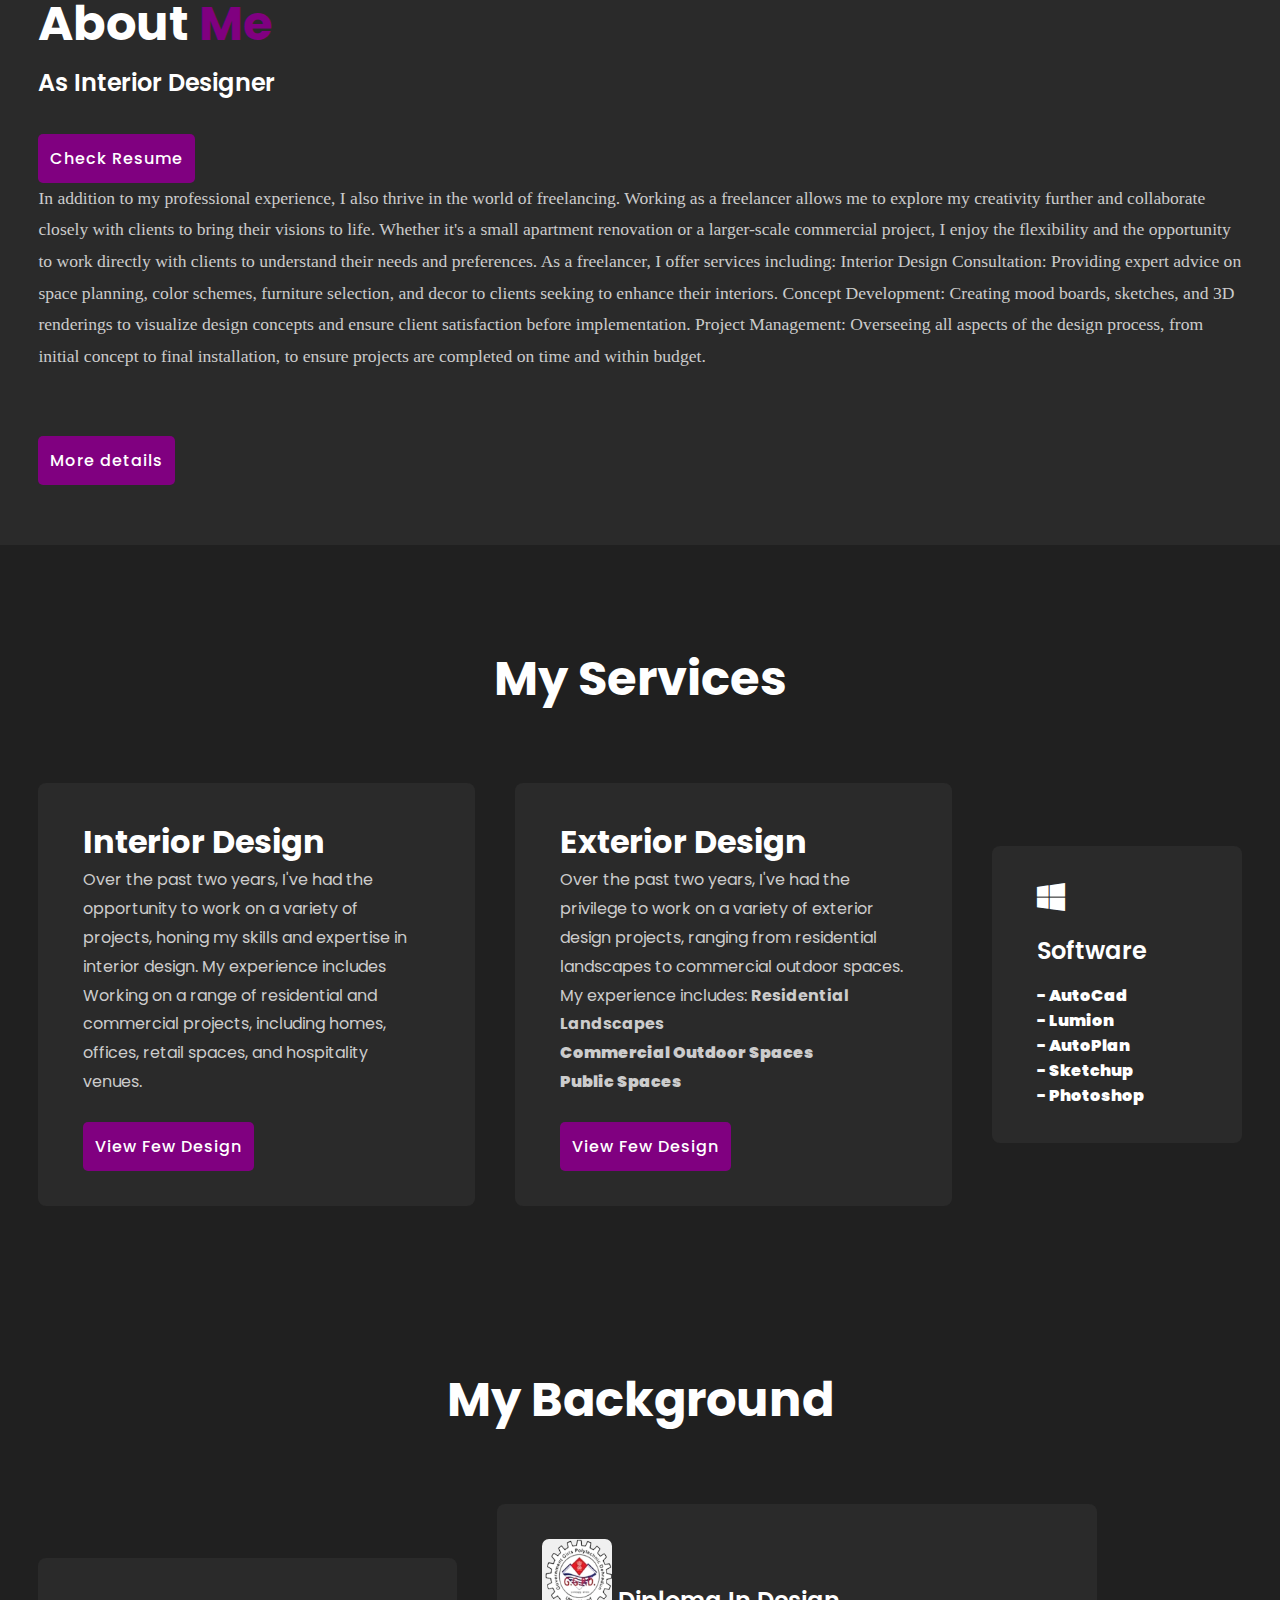
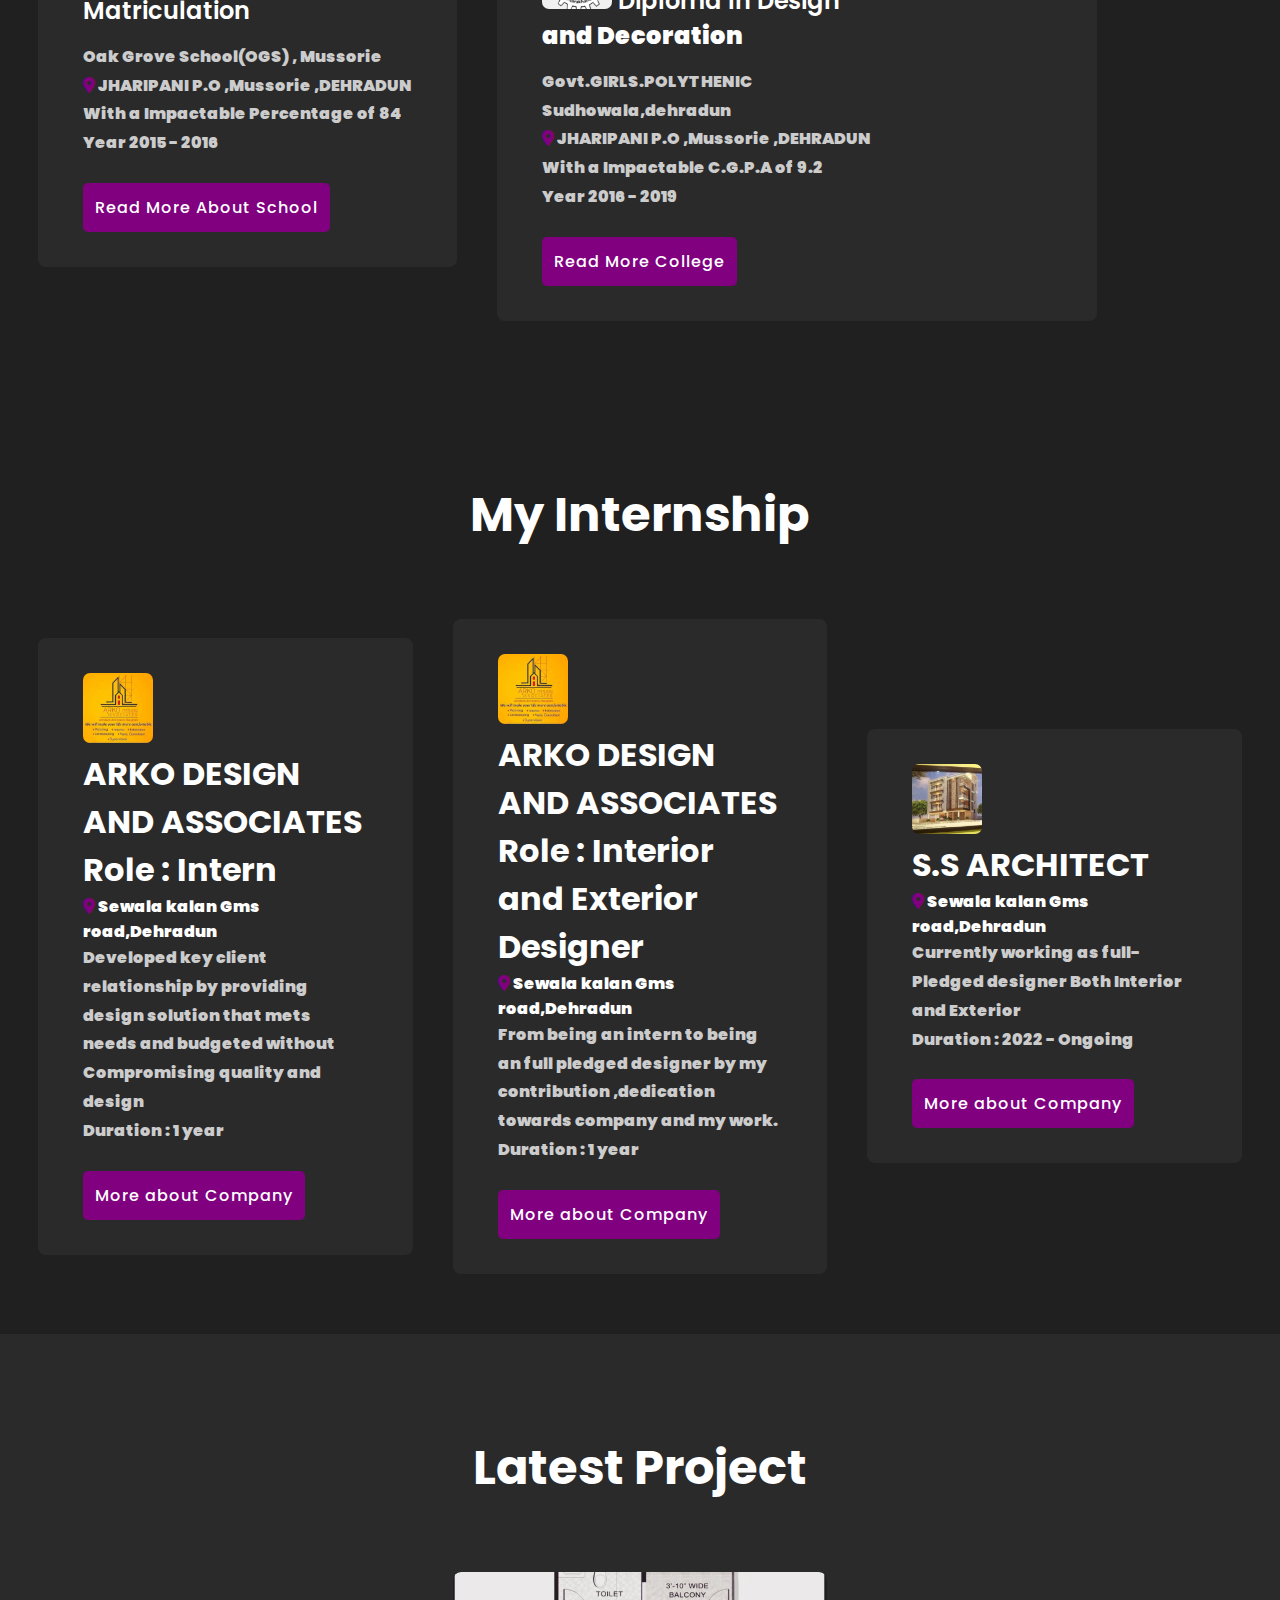
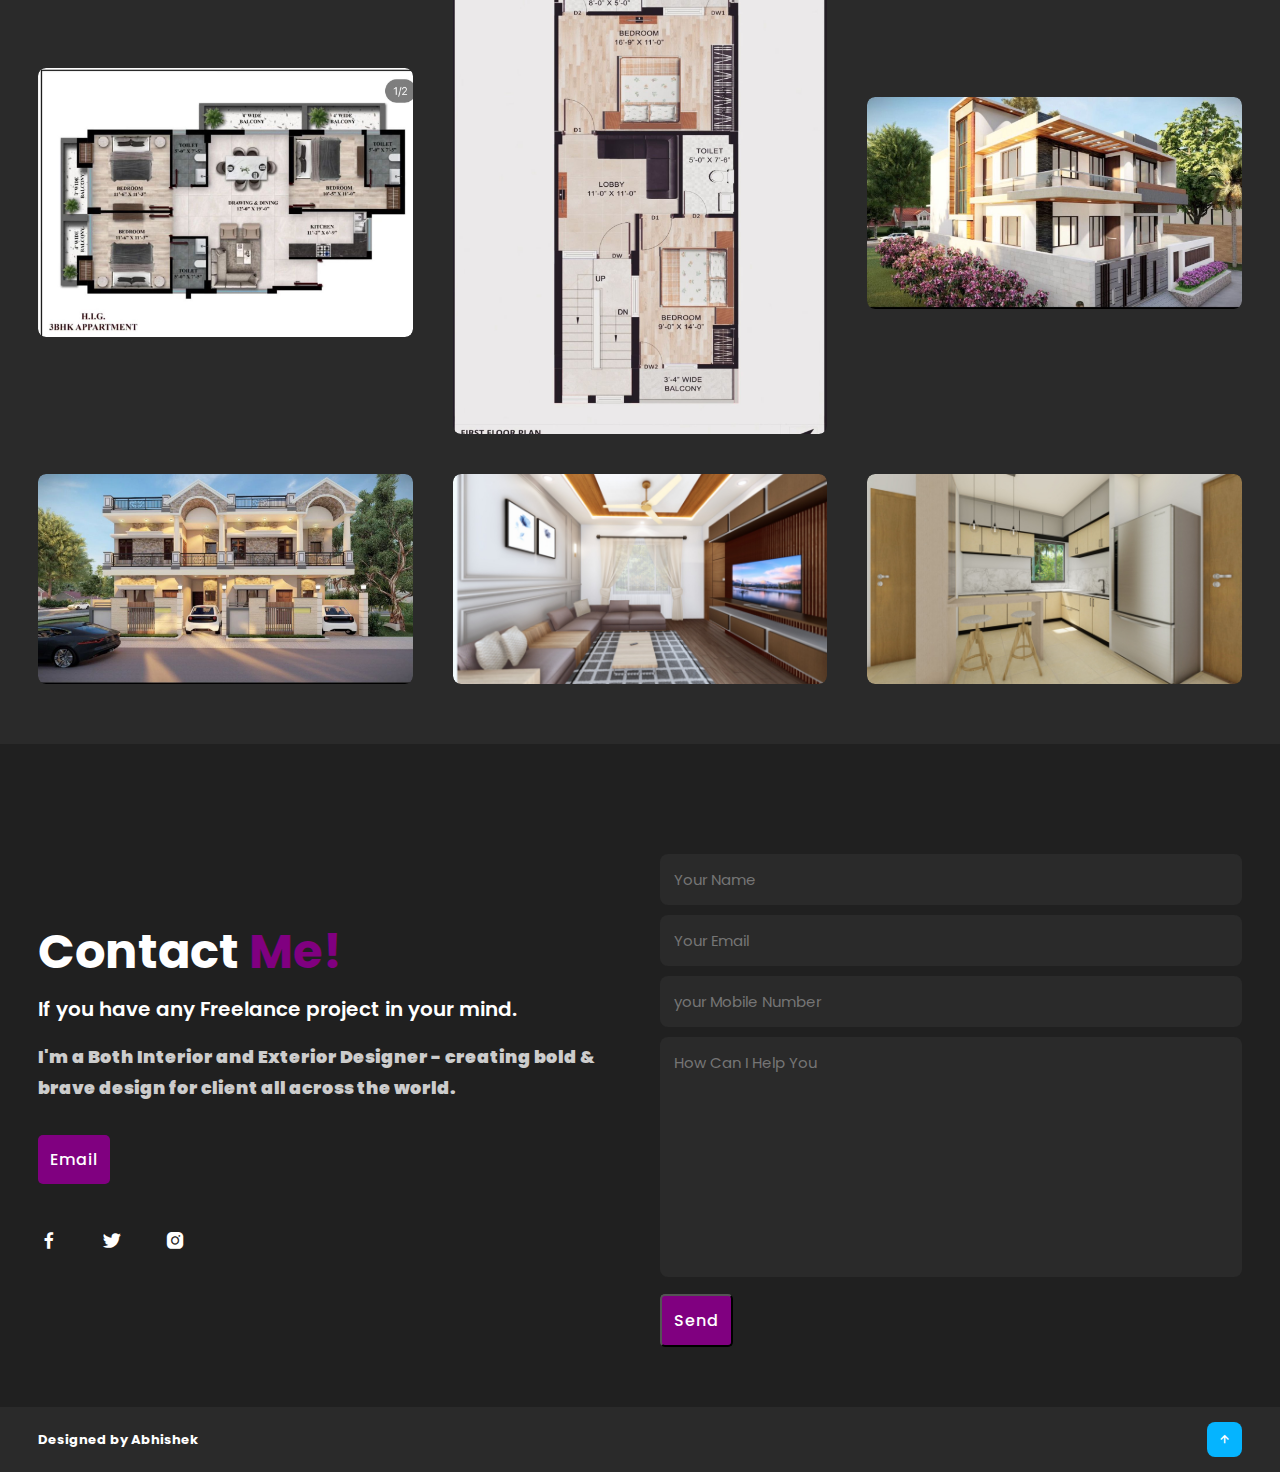
==== commit b6dac261: "4th" ====
--- a/index.html
+++ b/index.html
@@ -35,7 +35,7 @@
 			<li><a href="#contact">Contact</a></li>
 			
 		</ul>
-		<div class="bx bx-menu" id="menu-icon"></div>
+		
 	</header>
 
 	<!---------Home Section--------------->
@@ -156,7 +156,8 @@
 
 		<div class="box" style="width: 600px;">
 			
-			<h3 class="hover-text"><img style="width: 70px; height: 70px; border-radius: 10%;"  src="location.png"></img>  Diploma In Design and Decoration</h3>
+			<h3 class="hover-text"><img style="width: 70px; height: 70px; border-radius: 10%;"  src="location.png"></img>  Diploma In Design <br/>
+				<b/>and Decoration</h3>
 			<p>Govt.GIRLS.POLYTHENIC<br>
                 Sudhowala,dehradun <br>
                 <a class="location" href="https://www.google.com/maps/dir/location+of+Govt.GIRLS.POLYTECHNIC,Dehradun+in+google+map/@28.5244801,74.3789364,7z/data=!3m1!4b1!4m9!4m8!1m1!4e1!1m5!1m1!1s0x3908d55acaa834ff:0xce4bd78726a833cd!2m2!1d78.0537862!2d30.3345782?entry=ttu"><i class="fas fa-map-marker-alt"></i></a> JHARIPANI P.O ,Mussorie ,DEHRADUN </br>
--- a/css/style.css
+++ b/css/style.css
@@ -29,6 +29,7 @@
 header {
     position: relative;
     width: 102%;
+    height: auto;
     top: 0;
     right: 0;
     z-index: 100;
